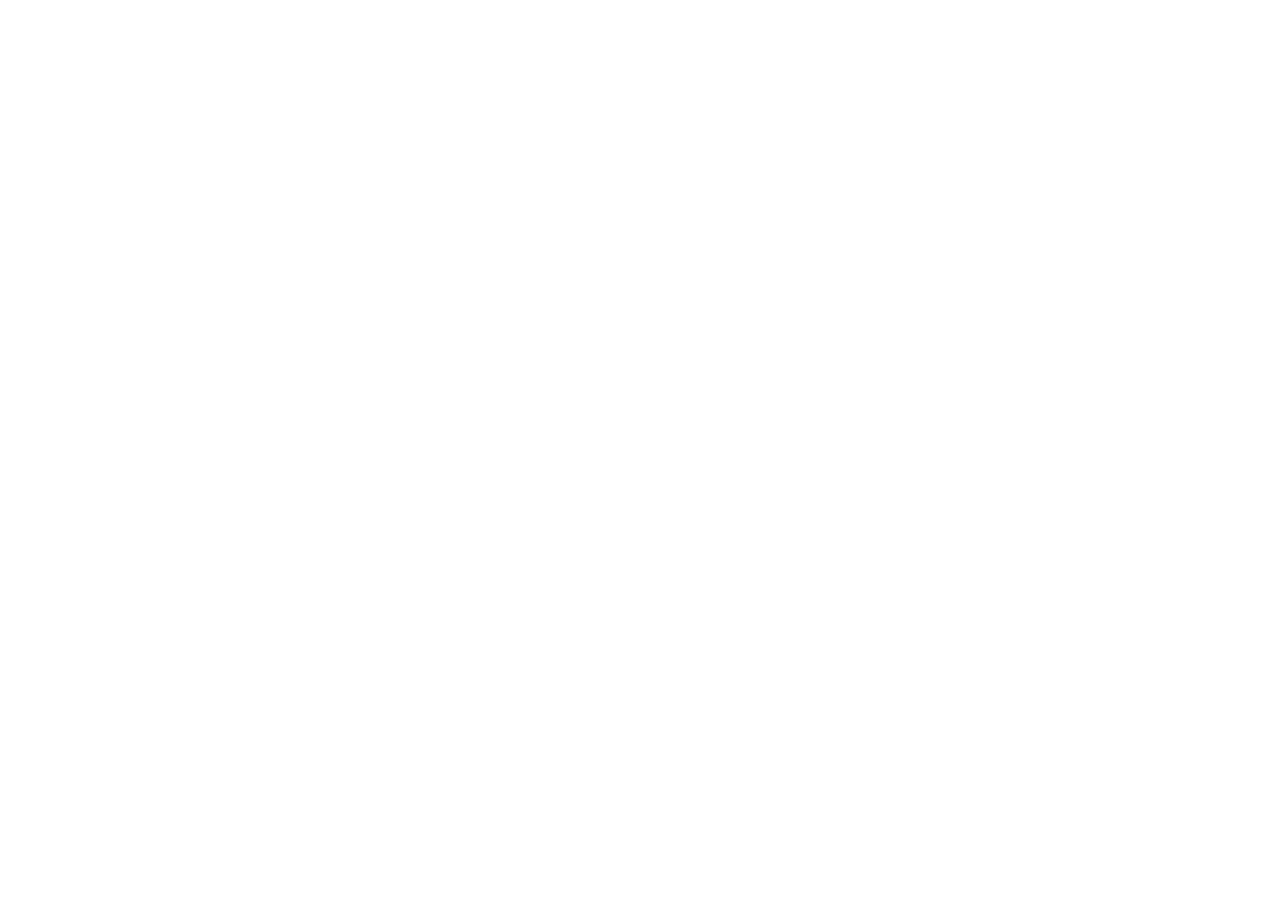
==== index.html @ 9fbafac4 "Creacion del archivo index.html" ====
<!DOCTYPE html>
<html lang="es">
<head>
    <meta charset="UTF-8">
    <meta name="viewport" content="width=device-width, initial-scale=1.0">
    <title>Parcial. 2</title>
</head>
<body>
    
</body>
</html>
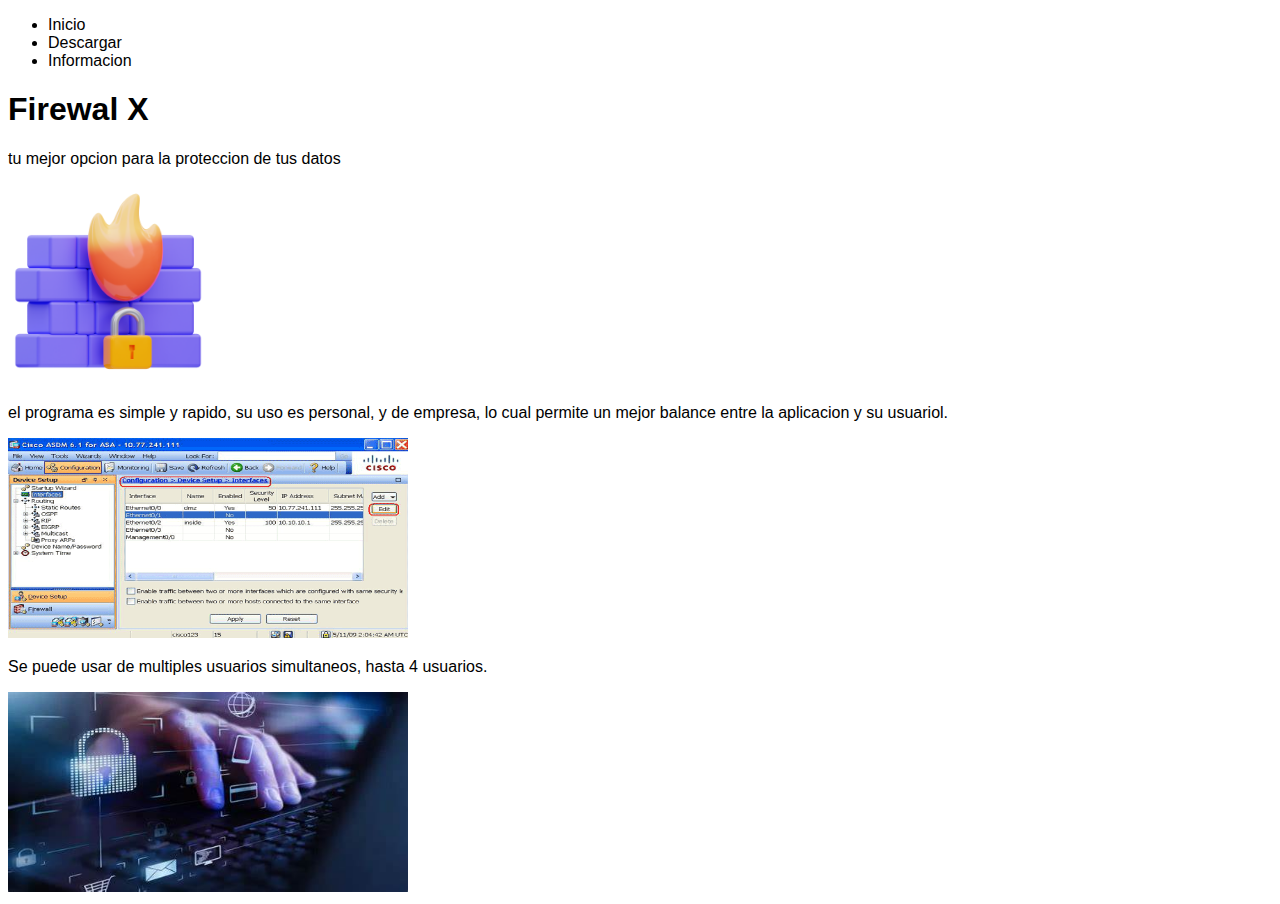
==== commit c7814504: "Se agregaron carpetas img, css" ====
--- a/index.html
+++ b/index.html
@@ -3,9 +3,82 @@
 <head>
     <meta charset="UTF-8">
     <meta name="viewport" content="width=device-width, initial-scale=1.0">
-    <title>Parcial. 2</title>
+    <title>Web Application Firewall</title>
+    <link rel="stylesheet" type="text/css" href="css/estilo.css">
 </head>
 <body>
+
+    <!--                    ----------------Inicio de todo---------------                 -->
+
+    <div class="contenedor">
+        
+         <!--              -------------- Barra de Navegacion---------------                -->
+         <nav>
+            <ul>
+                <li>Inicio</li>
+                <li>Descargar</li>
+                <li>Informacion</li>
+            </ul>
+
+         </nav>
+
+        <!--              -------------- Encabezado Principal ---------------                -->
+        <header> 
+
+            <h1>Firewal X</h1>
+            <p>tu mejor opcion para la proteccion de tus datos</p>
+            <div class="imagen-portada">
+
+                <img src="img/logotipo.jpg" alt="Beta1" width="200px" height="200px">
+
+            </div>
+
+        </header>
+        <!-- INICIO DE CONTENIDO DE LOS EJEMPLO 1 Y 2-->
+        <div class="contenido">
+
+            
+            <!--             EJEMPLO 1       -->
+            <div class="ejemplo" id="ejemplo-1">
+                
+                <p>el programa es simple y rapido, su uso es personal, y de empresa, lo cual permite un mejor balance entre la aplicacion y su usuariol. </p>
+                <div class="imagen-ejemplo1">
+
+                    <img src="img/imagen1.jpg" alt="Beta2" width="400px" height="200px">
+
+                </div>
+
+            </div>
+
+            <!--            EJEMPLO 2       -->
+            <div class="ejemplo" id="ejemplo-2">
+
+                <p>Se puede usar de multiples usuarios simultaneos, hasta 4 usuarios. </p>
+
+                <div class="imagen-ejemplo2">
+
+                    <img src="img/imagen2.jpg" alt="Beta3" width="400px" height="200px">
+
+                </div>
+
+            </div>
+
+
+        </div>
+
+        <!--              ------------------ Pie de pagina -------------------                -->
+        <footer>
+
+            
     
+        </footer>
+
+        
+
+
+    </div>
+    
+
+
 </body>
 </html>--- a/css/estilo.css
+++ b/css/estilo.css
@@ -0,0 +1,3 @@
+body {
+    font-family: Verdana, Geneva, Tahoma, sans-serif;
+}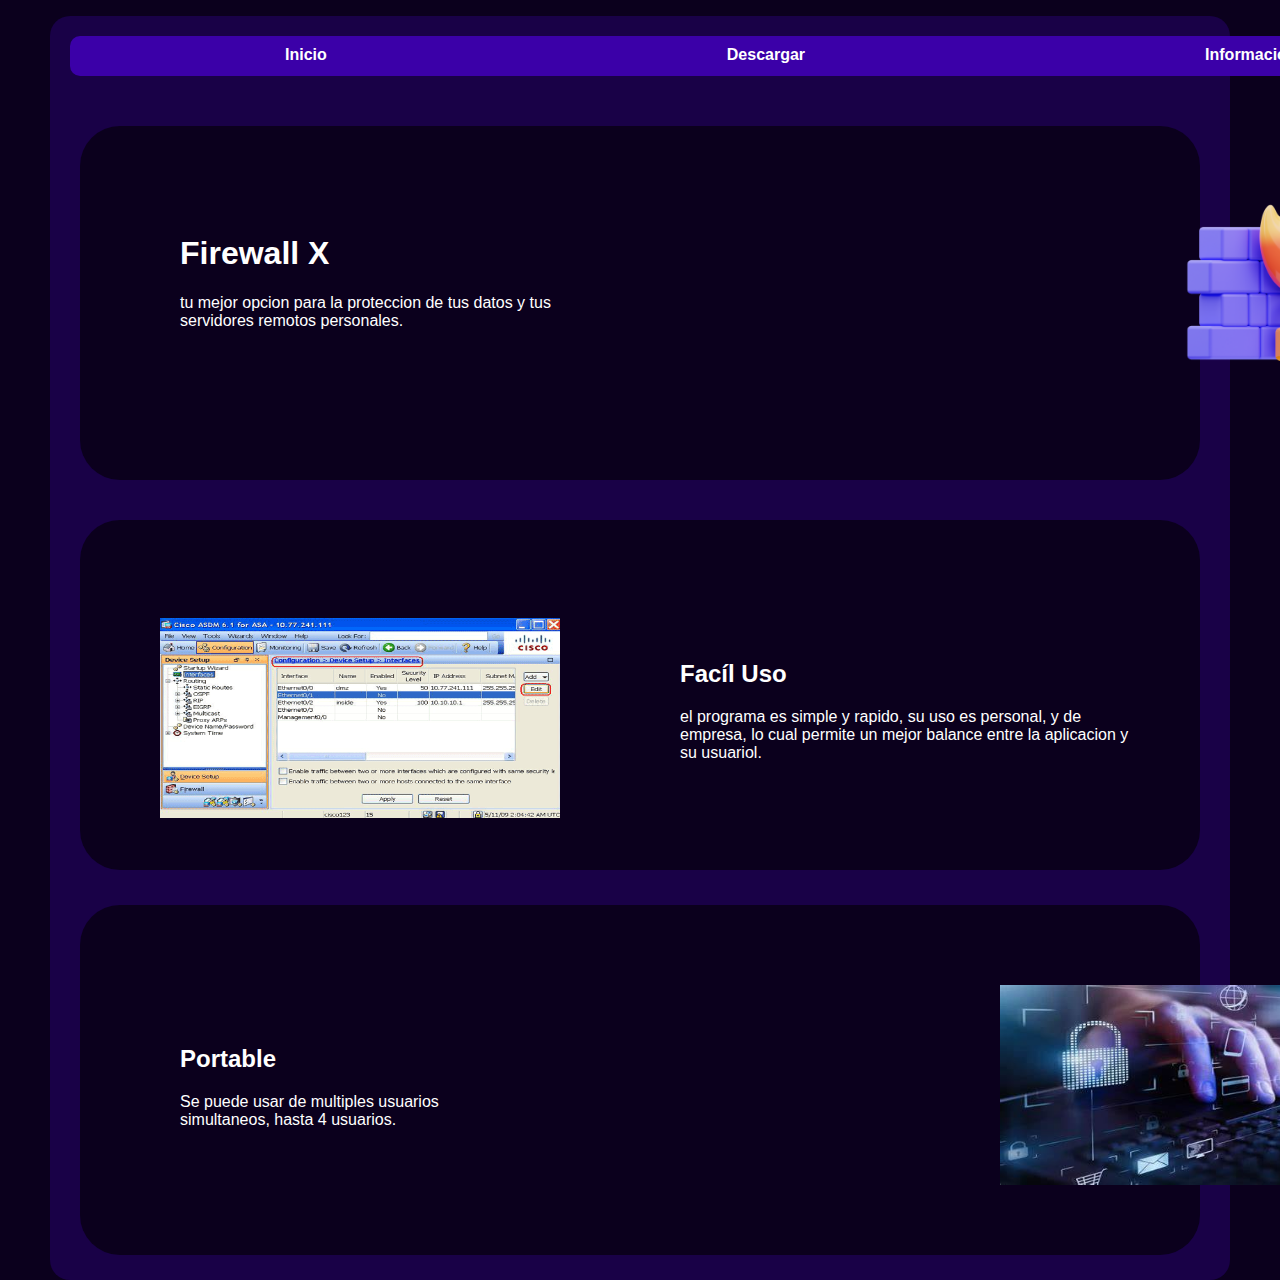
==== commit 09c67674: "se agregaron  los cambios en descarga" ====
--- a/index.html
+++ b/index.html
@@ -6,27 +6,25 @@
     <title>Web Application Firewall</title>
     <link rel="stylesheet" type="text/css" href="css/estilo.css">
 </head>
+
 <body>
-
     <!--                    ----------------Inicio de todo---------------                 -->
-
     <div class="contenedor">
-        
          <!--              -------------- Barra de Navegacion---------------                -->
          <nav>
             <ul>
-                <li>Inicio</li>
-                <li>Descargar</li>
-                <li>Informacion</li>
+                <li><a href="index.html">Inicio</a></li>
+                <li><a href="descargar.html">Descargar</a></li>
+                <li><a href="informacion.html">Informacion</a></li>
             </ul>
 
          </nav>
 
         <!--              -------------- Encabezado Principal ---------------                -->
         <header> 
-
-            <h1>Firewal X</h1>
-            <p>tu mejor opcion para la proteccion de tus datos</p>
+            <br>
+            <h1>Firewall X</h1>
+            <p>tu mejor opcion para la proteccion de tus datos y tus servidores remotos personales.</p>
             <div class="imagen-portada">
 
                 <img src="img/logotipo.jpg" alt="Beta1" width="200px" height="200px">
@@ -39,8 +37,9 @@
 
             
             <!--             EJEMPLO 1       -->
-            <div class="ejemplo" id="ejemplo-1">
+            <div class="ejemplo" id="ejemplo-uno">
                 
+                <h2>Facíl Uso</h2>
                 <p>el programa es simple y rapido, su uso es personal, y de empresa, lo cual permite un mejor balance entre la aplicacion y su usuariol. </p>
                 <div class="imagen-ejemplo1">
 
@@ -51,10 +50,10 @@
             </div>
 
             <!--            EJEMPLO 2       -->
-            <div class="ejemplo" id="ejemplo-2">
+            <div class="ejemplo" id="ejemplo-dos">
 
+                <h2>Portable</h2>
                 <p>Se puede usar de multiples usuarios simultaneos, hasta 4 usuarios. </p>
-
                 <div class="imagen-ejemplo2">
 
                     <img src="img/imagen2.jpg" alt="Beta3" width="400px" height="200px">
--- a/css/estilo.css
+++ b/css/estilo.css
@@ -1,3 +1,148 @@
 body {
     font-family: Verdana, Geneva, Tahoma, sans-serif;
-}+    padding: 0;
+    margin: 0;
+    background-color:  rgb(11, 0, 29);
+    color: white;
+}
+
+/*!              --------------Contenedor total -------------------            */
+.contenedor {
+    /*width: 1080px;
+    height: 900px; */
+    background-color: rgb(25, 1, 71); 
+    margin-right: 50px;
+    margin-left: 50px;
+    border-radius: 20px;
+    
+    
+}
+
+
+/*?         -------------------- Barrita de navegacion -------------------*/
+nav {
+    width: 1480px;
+    height: 40px;
+    background-color: rgb(59, 0, 168); 
+    margin-left: 20px;
+    margin-right: 20px;
+    position: relative;
+    bottom: -20px;
+    border-radius: 10px;
+    
+    /*----------- textos del navbar---------------*/
+    a {
+        color: white;
+        text-decoration: none;
+        padding: 10px 200px;
+        bottom: -10px;
+        font-weight: bold; /* establece el texto como bold*/
+
+        /*movimiento a la izquierda*/
+        position: relative;
+        left: -25px;
+
+        transition: background-color 0.3s;   
+        
+    }  
+    
+    /* -------------- estilo de las ventanitas del navbar ----------------*/
+    a:hover {
+        background-color: rgb(153, 5, 240);
+        border-radius: 10px;
+    }
+
+    
+    /* --------------- estilo de la lista --------------*/
+    ul {
+        display: flex;
+        list-style: none; /* le quita la rayita de abajo*/
+    
+        li {
+            float: left;
+            display: block;
+        }
+        
+
+    }
+
+
+}
+
+/**        ----------------------Titulo principal del sitio web-----------------         */
+header {
+    background-color: rgb(11, 0, 29);
+    margin-top: 70px;
+    margin-right: 30px;
+    margin-left: 30px;
+    border-radius: 40px;
+
+
+    h1, p {
+        margin-right: 600px;
+        margin-left: 100px;
+        position: relative;
+        bottom: -70px;
+        
+        
+    }
+
+    .imagen-portada {
+        position: relative;
+        right: -1100px;
+        top: -100px;
+        
+    }
+}
+
+
+/*~  --------------EJEMPLOS 1 Y 2 PARA DENTRO DE EJEMPLO ------------ */
+.ejemplo {
+
+    background-color: rgb(11, 0, 29);
+    margin-right: 30px;
+    margin-left: 30px;
+    margin-top: 50px;
+    border-radius: 40px;
+    height: 350px;
+   
+    
+}
+
+#ejemplo-uno{
+    position: relative;
+    top: -10px;
+}
+
+#ejemplo-dos {
+    position: relative;
+    top: -25px;
+}
+
+#ejemplo-uno p, #ejemplo-uno h2 {
+    position: relative;
+    bottom: -140px;
+    margin-left: 600px;
+    margin-right: 60px;   
+    
+}
+
+.imagen-ejemplo1 {
+    position: relative;
+    right: -80px;
+    top: -20px;
+}
+
+#ejemplo-dos p , #ejemplo-dos h2 {
+    margin-right: 700px;
+    margin-left: 100px;
+    position: relative;
+    bottom: -140px;
+
+}
+
+.imagen-ejemplo2 {
+    position: relative;
+    right: -920px;
+    top: -20px;
+}
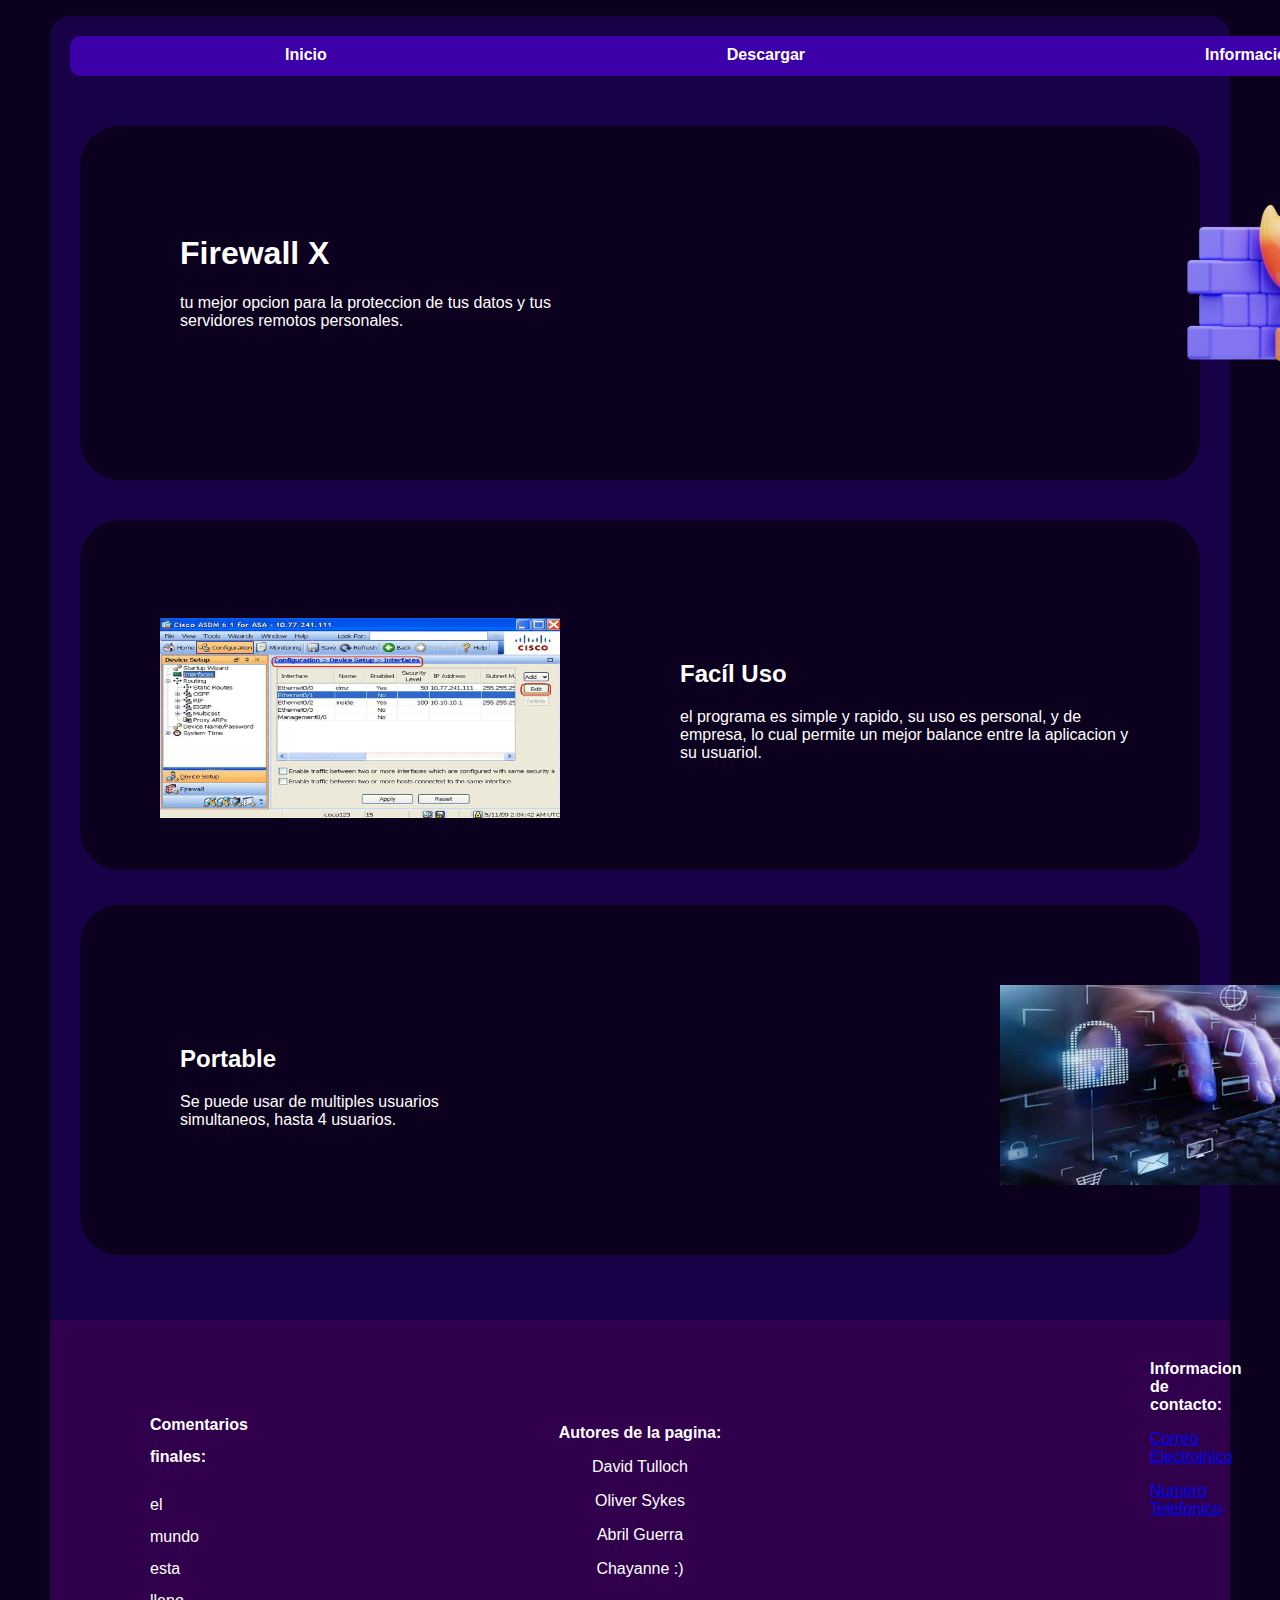
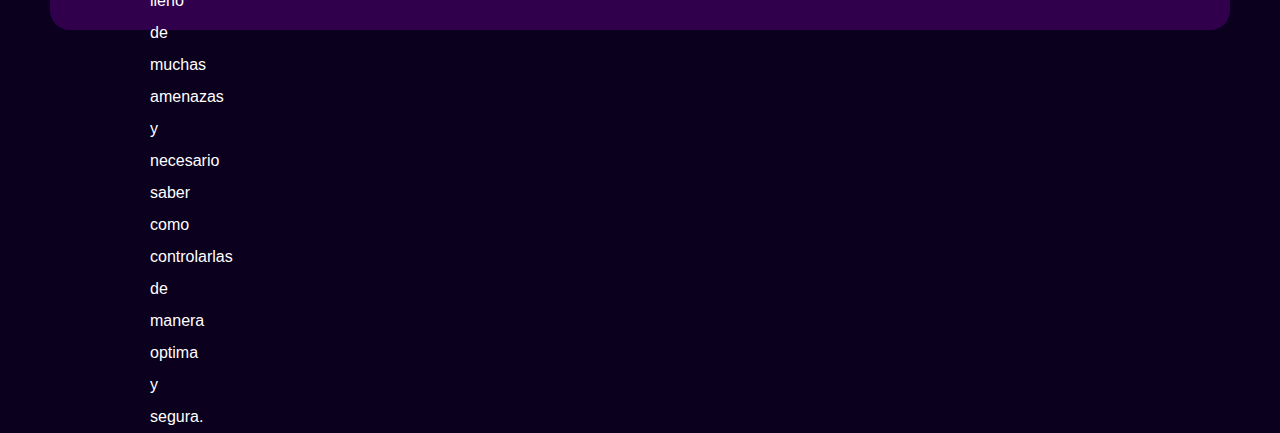
==== commit 812499b1: "se le agrego el footer, considerasiones y demas" ====
--- a/index.html
+++ b/index.html
@@ -67,9 +67,33 @@
 
         <!--              ------------------ Pie de pagina -------------------                -->
         <footer>
+            <div class="primerT">
+                <p><strong>Informacion de contacto:</strong></p>
 
-            
-    
+                <p><a href="david.tulloch@utp.ac.pa">Correo Electroinico</a></p>
+
+                <p><a href="67566763">Numero Telefonico</a></p>
+
+
+            </div>
+
+            <div class="segundoT">
+                <p><strong>Autores de la pagina:</strong></p>
+
+                <p>David Tulloch</p>
+                
+                <p>Oliver Sykes</p>
+
+                <p>Abril Guerra</p>
+
+                <p>Chayanne :)</p>
+            </div>
+
+            <div class="tercerT">
+                <p><strong>Comentarios finales:</strong></p>
+
+                <p>el mundo esta lleno de muchas amenazas y necesario saber como controlarlas de manera optima y segura.</p>
+            </div>
         </footer>
 
         
--- a/css/estilo.css
+++ b/css/estilo.css
@@ -76,6 +76,7 @@
     margin-right: 30px;
     margin-left: 30px;
     border-radius: 40px;
+    transition: background-color 0.3s;   
 
 
     h1, p {
@@ -95,6 +96,11 @@
     }
 }
 
+header:hover {
+    background-color: rgb(82, 27, 134);
+    border-radius: 40px;
+}
+
 
 /*~  --------------EJEMPLOS 1 Y 2 PARA DENTRO DE EJEMPLO ------------ */
 .ejemplo {
@@ -106,7 +112,12 @@
     border-radius: 40px;
     height: 350px;
    
-    
+    transition: background-color 0.3s;   
+}
+
+.ejemplo:hover {
+    background-color: rgb(82, 27, 134);
+    border-radius: 40px;
 }
 
 #ejemplo-uno{
@@ -146,3 +157,106 @@
     right: -920px;
     top: -20px;
 }
+
+
+/**                     -----------Esto es el footer-------------        */
+footer {
+    background-color: rgb(48, 0, 77);
+    height: 310px;
+    margin-top: 40px;
+    border-radius: 0 0 20px 20px;
+
+
+    .primerT {
+        text-align: center;
+        position: relative;
+        left: 500px;
+
+        margin-right: 600px;
+        margin-left: 600px;
+
+        top: 40px;        
+        
+
+    }
+    .segundoT {
+        text-align: center;
+        position: relative;
+
+        top: -70px;
+    }
+    .tercerT {
+        text-align: center;
+        position: relative;
+        right: 500px;
+
+        margin-right: 600px;
+        margin-left: 600px;
+
+        top: -255px;
+        
+        line-height: 2.0;
+
+        
+    }
+}
+
+/*TODO ----------------- Pagina del DESCARGAR -------------------*/
+
+.descargar {
+    background-color: rgb(11, 0, 29);
+    
+    margin-right: 30px;
+    margin-left: 30px;
+    margin-top: 50px;
+
+    border-radius: 20px;
+    margin-bottom: 70px;
+
+    
+    p {
+        background-color: blueviolet;
+        margin-right: 900px;
+        margin-left: 100px;
+        text-align: center;
+        padding: 5px;
+
+        position: relative;
+        top: 190px;
+
+        border-radius: 10px;
+        transition: background-color 0.3s;
+        cursor: pointer;
+    }
+
+    img {
+        position: relative;
+        right: -800px;
+        top: -20px;
+    }
+}
+
+.descargar p:hover {
+    background-color: rgb(59, 0, 168);
+    border-radius: 10px;
+ }
+
+
+ /** -------------Consideraciones Finales------------*/
+
+.informacion {
+    background-color: rgb(11, 0, 29);
+    margin-right: 30px;
+    margin-left: 30px;
+    margin-top: 50px;
+    border-radius: 40px;
+    height: 300px;
+
+    text-align: center;
+
+    h2, p {
+        position: relative;
+        top: 70px;
+        line-height: 1.5;
+    }
+}
